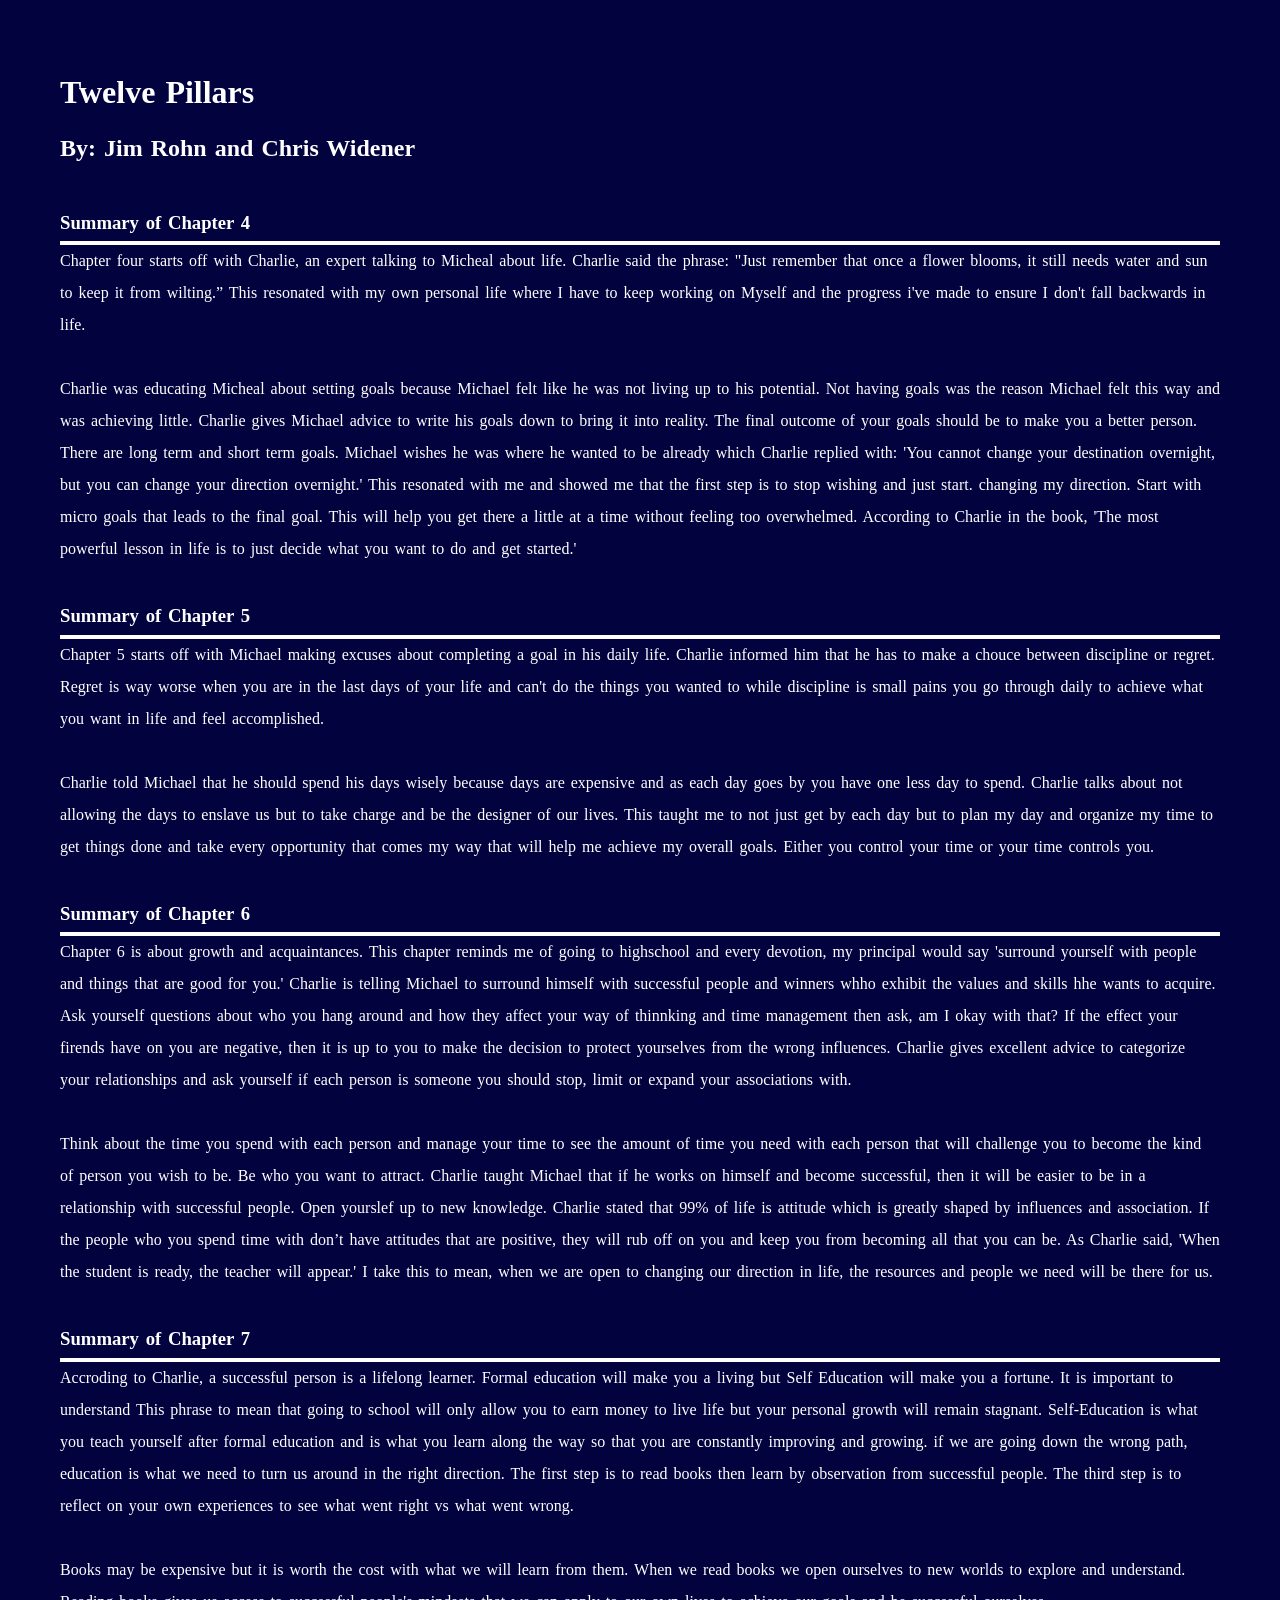
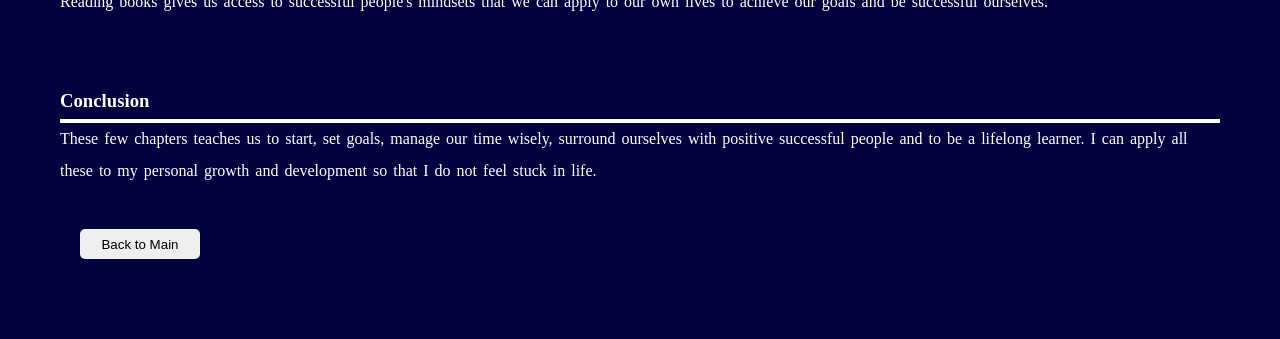
==== Codes/Personaldev.html @ e79ce00d "Add files via upload" ====
<!DOCTYPE html>
<html lang="en">
<head>
    <meta charset="UTF-8">
    <meta name="viewport" content="width=device-width, initial-scale=1.0">
    <title>Personal Development</title>
    <link rel="stylesheet" href="/style.css">
</head>
<body class="twelveP">
    <h1>
        Twelve Pillars
    </h1>
    <h2>By: Jim Rohn and Chris Widener</h2>
    <br>

    <section>
        <h3>Summary of Chapter 4</h3>
        <hr>
        <p>
            Chapter four starts off with Charlie, an expert talking to Micheal about life.
            Charlie said the phrase: "Just remember 
            that once a flower blooms, it still needs water and sun to 
            keep it from wilting.” This resonated with my own personal life where I have to keep working on Myself
            and the progress i've made to ensure I don't fall backwards in life.
        </p>
        <br>
        <p>
            Charlie was educating Micheal about setting goals because Michael felt like he was not living up to his potential.
            Not having goals was the reason Michael felt this way and was achieving little. Charlie gives Michael advice to write his goals down to bring it into reality. 
            The final outcome of your goals should be to make you a better person. There are long term and short term goals. Michael wishes he was where he wanted to be already which Charlie replied 
            with: 'You cannot change your destination overnight, but you can change your direction overnight.' This resonated with me and showed me that the first step is to stop wishing and just start.
            changing my direction. Start with micro goals that leads to the final goal. This will help you get there a little at a time without feeling too overwhelmed. According to Charlie in the book, 'The most powerful lesson in life is to
            just decide what you want to do and get started.'
        </p>
    </section>
    <br>

    <section>
        <h3>Summary of Chapter 5</h3>
        <hr>
        <p>
            Chapter 5 starts off with Michael making excuses about completing a goal in his daily life.
            Charlie informed him that he has to make a chouce between discipline or regret. Regret is way worse 
            when you are in the last days of your life and can't do the things you wanted to while discipline is small pains you go through
            daily to achieve what you want in life and feel accomplished.
        </p>
        <br>

        <p>
            Charlie told Michael that he should spend his days wisely because days are expensive and as each day goes by you have one less day to spend.
            Charlie talks about not allowing the days to enslave us but to take charge and be the designer of our lives. This taught me to not just get by each day 
            but to plan my day and organize my time to get things done and take every opportunity that comes my way that will help me achieve my overall goals. Either you control your time 
            or your time controls you.
        </p>
    </section>

    <br>
    
    <section>
        <h3>Summary of Chapter 6</h3>
        <hr>
        <p>
            Chapter 6 is about growth and acquaintances. This chapter reminds me of going to highschool and every devotion, my principal would say 'surround 
            yourself with people and things that are good for you.' Charlie is telling Michael to surround himself with successful people and winners whho exhibit the values and skills hhe wants to acquire.
            Ask yourself questions about who you hang around and how they affect your way of thinnking and time management then ask, am I okay with that? If the effect your firends have on you are negative, then it is up to you to make the decision to protect yourselves from the wrong influences. 
            Charlie gives excellent advice to categorize your relationships and ask yourself if each person is someone you should stop, limit or expand your associations with.
        </p>
        <br>
        <p>
            Think about the time you spend with each person and manage your time to see the amount of time you need with each person that will challenge you 
            to become the kind of person you wish to be. Be who you want to attract. Charlie taught Michael that if he works on himself and become successful, then it will be easier to be in a relationship with successful people. 
            Open yourslef up to new knowledge. Charlie stated that 99% of life is attitude which is greatly shaped by influences and association. If the people who you spend time with don’t have attitudes that are positive, they will rub off 
            on you and keep you from becoming all that you can be. As Charlie said, 'When the student is ready, the teacher will appear.' I take this to mean, when we are open to changing our direction in life, the resources and people we need will be there for us.
        </p>
    </section>
    
    <br>

    <section>
        <h3>Summary of Chapter 7</h3>
        <hr>
        <p>
            Accroding to Charlie, a successful person is a lifelong learner. Formal education will make you a living but Self Education will make you a fortune. It is important to understand 
            This phrase to mean that going to school will only allow you to earn money to live life but your personal growth will remain stagnant. Self-Education is what you teach yourself after formal education 
            and is what you learn along the way so that you are constantly improving and growing. if we are going down the wrong path, education is what we need to turn us around in the right direction. The first step is to read books 
            then learn by observation from successful people. The third step is to reflect on your own experiences to see what went right vs what went wrong.
        </p>
        <br>
        <p>
            Books may be expensive but it is worth the cost with what we will learn from them. When we read books we open ourselves to new worlds to explore and understand. Reading books gives us access to successful people's mindsets that we can apply 
            to our own lives to achieve our goals and be successful ourselves.
        </p>
    </section>
    <br> <br>
    <section>
        <h3>Conclusion</h3>
        <hr>
        These few chapters teaches us to start, set goals, manage our time wisely, surround ourselves with positive successful people and to be a lifelong learner.
        I can apply all these to my personal growth and development so that I do not feel stuck in life. 
    </section>

    <br>
    <a href="Index.html"><button>Back to Main</button></a>

</body>
</html>
---- style.css ----
:root{
    --bg-color: rgb(2, 2, 63);
    --text-color: #fff;
    --accent-color: aqua;
    --font: 'Times New Roman', Times, serif;
}

*{
    margin: 0px;
    border: 0px;
    padding: 0px;
}

header{
    padding: 10px;
    box-shadow: 2px 1px 10px rgb(3, 20,23);
    position: sticky;
    background-color: var(--bg-color);
    font-family: var(--font);
    top: 0;
    text-align: center;
    margin-bottom: 30px;
}
hr{
    border: 2px solid white;
}

:target{
    scroll-margin-top: 100px; 
}

body{
    background-color: var(--bg-color);
    color: var(--text-color);
    font-family: var(--body-font);
    margin: 10px;
}

/*picture*/
#home{
    display: flex;
    column-gap: 40px;
    margin-left: 20px;
    margin-top: 60px;
}

/*Name and title*/
.content{
    display: flex;
    flex-direction: column;
    justify-content: center;
    font-style: italic;
    font-stretch: ultra-expanded;
    font-size: x-large;
}

/*Navigation*/
.flex_container {
    display: flex;
    flex-direction: row;
    padding-top: 30px;
    justify-content: space-evenly;
}

nav img{
    width: 50px;
}

/*Call to action button*/
button{
    cursor: pointer;
    border-radius: 5px;
    width: 120px;
    height: 30px;
    margin-left: 20px;
    margin-top: 10px;
    margin-bottom: 20px;
    transition: ease;
}

table img{
    width: 30%;
    transition: border 0.3s ease-in-out;
}

table img:hover{
    border: 5px solid blue;
}

/*Call to action button when clicked*/
button:active{
    background-color: gray;
}

/*Socials*/
footer{
    height: 20px;
    position: sticky;
    bottom: 0;
}

.hero{
    margin: 20px;
    padding: 10px;
    line-height: 1.8;
}

/*contents of the about me information*/
.article{
    margin: 20px;
    background-color: aliceblue;
    color: black;
    padding: 10px;
    border: solid 4px rgb(7, 107, 248);
    line-height: 1.8;
}

/*Hyperlink tags*/
a{
    color: var(--text-color);
    text-decoration: none;
    transition: color 0.3s ease;
}

a:hover{
    color: var(--accent-color);
}

.vision{
    display: flex;
    justify-content: space-evenly;
    gap: 10%;
    line-height: 2;
}

.twelveP{
    font-family: Georgia, 'Times New Roman', Times, serif;
    line-height: 2;
    padding: 20px;
    margin: 40px;
    word-spacing: 2px;
}

@media (max-width:600px) {
    *{
        font-size: 20px;
    }
    :target{
    scroll-margin-top: 150px; 
    }
    #home{
        flex-direction: column;
        align-items: center;
    }
    .flex_container, .vision {
        flex-direction: column;
    }
    button{
        font-size: 10px;
    }

}

@media (max-width: 950px) {
    *{
        font-size: 15px;
    }
    .vision{
        margin: 10px;
    }
}
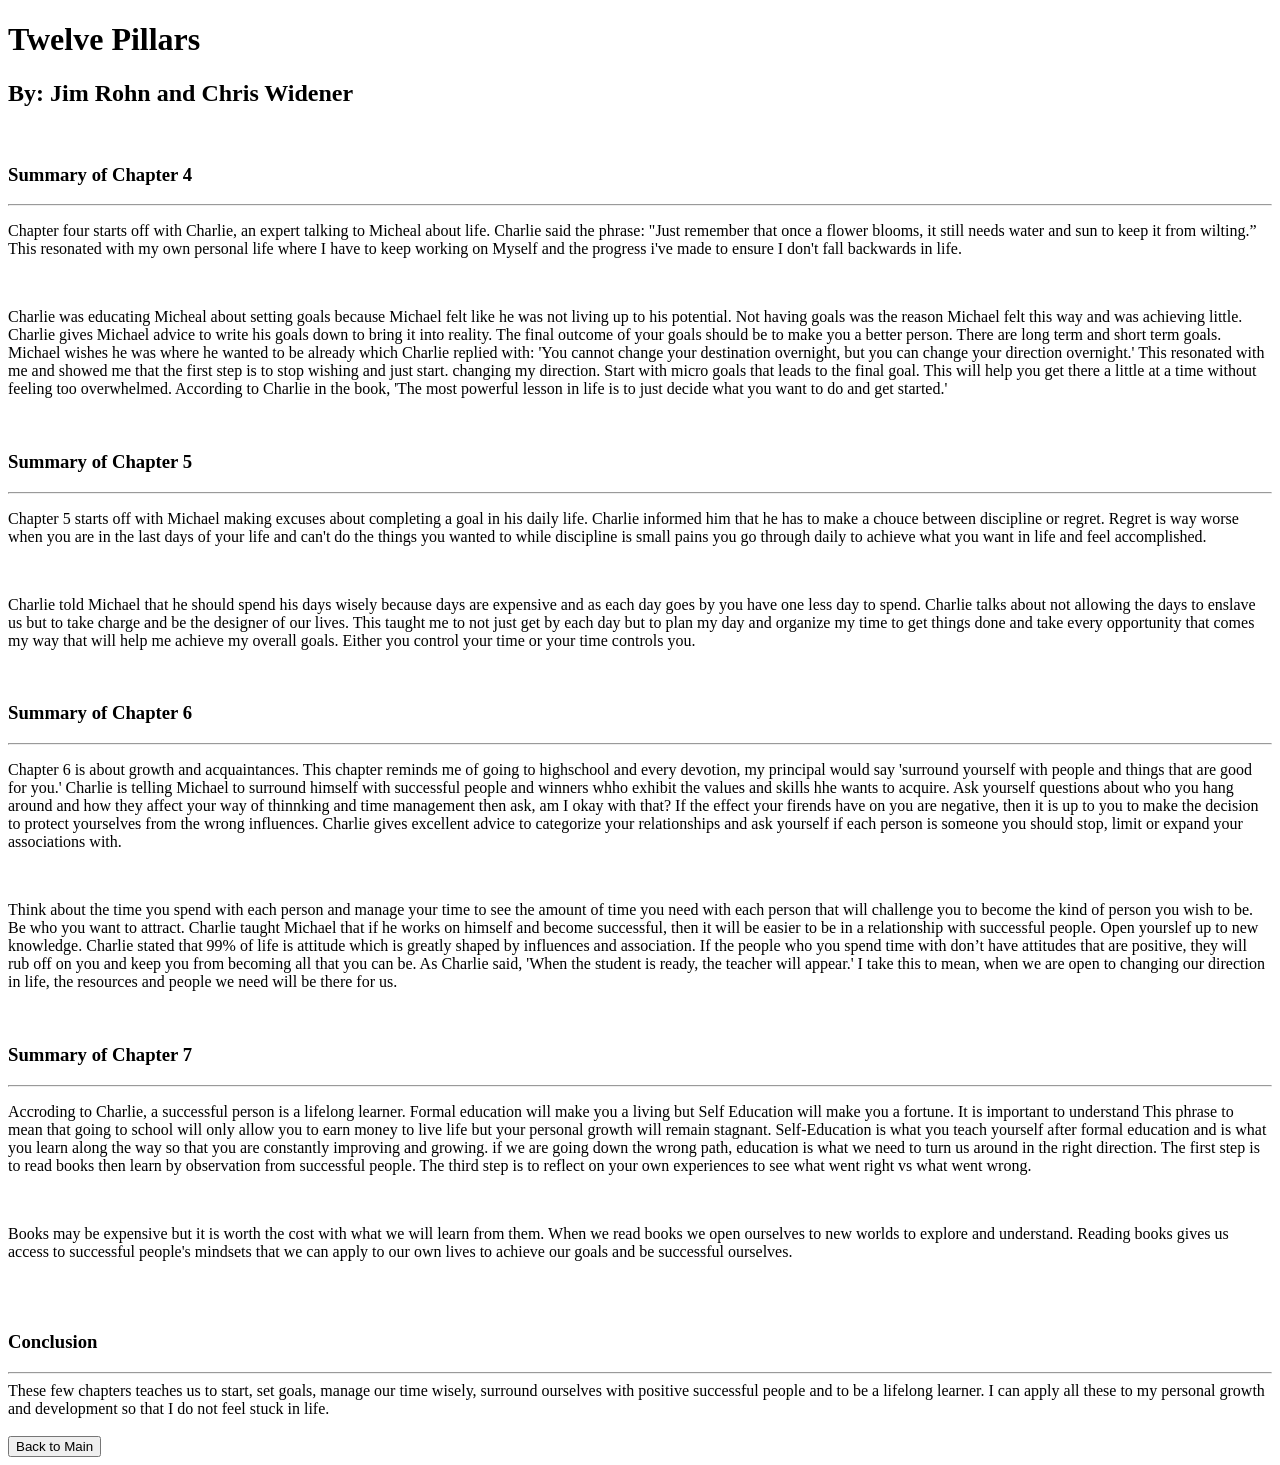
==== commit a24d1f1d: "Update Personaldev.html" ====
--- a/Codes/Personaldev.html
+++ b/Codes/Personaldev.html
@@ -4,7 +4,7 @@
     <meta charset="UTF-8">
     <meta name="viewport" content="width=device-width, initial-scale=1.0">
     <title>Personal Development</title>
-    <link rel="stylesheet" href="/style.css">
+    <link rel="stylesheet" href="..style.css">
 </head>
 <body class="twelveP">
     <h1>
@@ -103,4 +103,5 @@
     <a href="Index.html"><button>Back to Main</button></a>
 
 </body>
-</html>+
+</html>
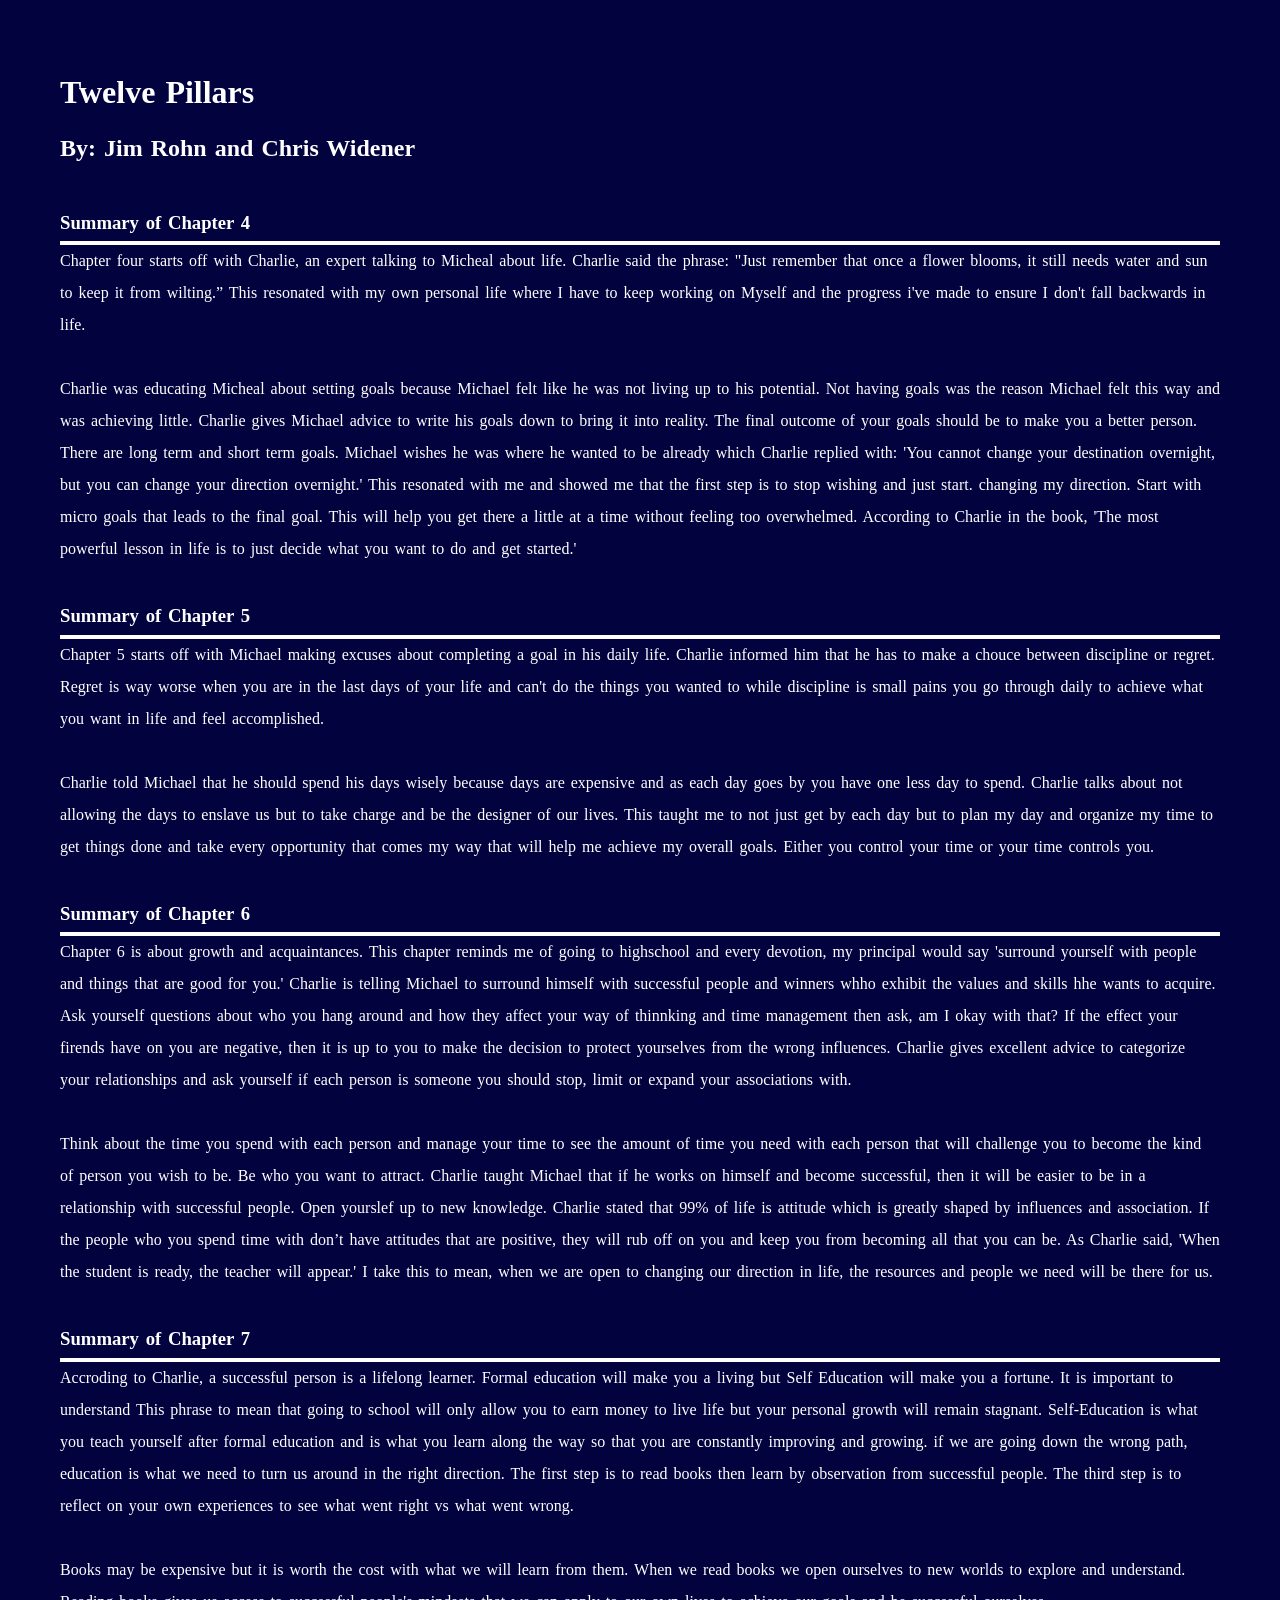
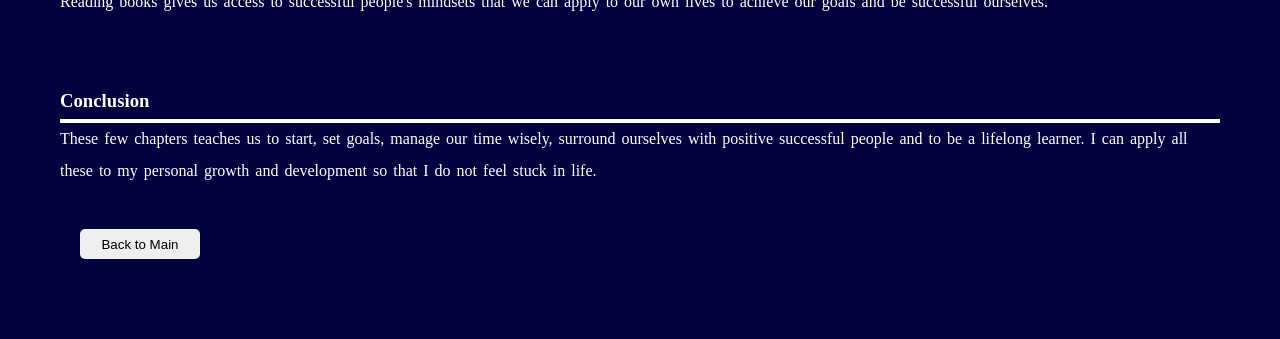
==== commit 9b03147e: "Update Personaldev.html" ====
--- a/Codes/Personaldev.html
+++ b/Codes/Personaldev.html
@@ -4,7 +4,7 @@
     <meta charset="UTF-8">
     <meta name="viewport" content="width=device-width, initial-scale=1.0">
     <title>Personal Development</title>
-    <link rel="stylesheet" href="..style.css">
+    <link rel="stylesheet" href="../style.css">
 </head>
 <body class="twelveP">
     <h1>
@@ -105,3 +105,5 @@
 </body>
 
 </html>
+
+
--- a/style.css
+++ b/style.css
@@ -0,0 +1,171 @@
+:root{
+    --bg-color: rgb(2, 2, 63);
+    --text-color: #fff;
+    --accent-color: aqua;
+    --font: 'Times New Roman', Times, serif;
+}
+
+*{
+    margin: 0px;
+    border: 0px;
+    padding: 0px;
+}
+
+header{
+    padding: 10px;
+    box-shadow: 2px 1px 10px rgb(3, 20,23);
+    position: sticky;
+    background-color: var(--bg-color);
+    font-family: var(--font);
+    top: 0;
+    text-align: center;
+    margin-bottom: 30px;
+}
+hr{
+    border: 2px solid white;
+}
+
+:target{
+    scroll-margin-top: 100px; 
+}
+
+body{
+    background-color: var(--bg-color);
+    color: var(--text-color);
+    font-family: var(--body-font);
+    margin: 10px;
+}
+
+/*picture*/
+#home{
+    display: flex;
+    column-gap: 40px;
+    margin-left: 20px;
+    margin-top: 60px;
+}
+
+/*Name and title*/
+.content{
+    display: flex;
+    flex-direction: column;
+    justify-content: center;
+    font-style: italic;
+    font-stretch: ultra-expanded;
+    font-size: x-large;
+}
+
+/*Navigation*/
+.flex_container {
+    display: flex;
+    flex-direction: row;
+    padding-top: 30px;
+    justify-content: space-evenly;
+}
+
+nav img{
+    width: 50px;
+}
+
+/*Call to action button*/
+button{
+    cursor: pointer;
+    border-radius: 5px;
+    width: 120px;
+    height: 30px;
+    margin-left: 20px;
+    margin-top: 10px;
+    margin-bottom: 20px;
+    transition: ease;
+}
+
+table img{
+    width: 30%;
+    transition: border 0.3s ease-in-out;
+}
+
+table img:hover{
+    border: 5px solid blue;
+}
+
+/*Call to action button when clicked*/
+button:active{
+    background-color: gray;
+}
+
+/*Socials*/
+footer{
+    height: 20px;
+    position: sticky;
+    bottom: 0;
+}
+
+.hero{
+    margin: 20px;
+    padding: 10px;
+    line-height: 1.8;
+}
+
+/*contents of the about me information*/
+.article{
+    margin: 20px;
+    background-color: aliceblue;
+    color: black;
+    padding: 10px;
+    border: solid 4px rgb(7, 107, 248);
+    line-height: 1.8;
+}
+
+/*Hyperlink tags*/
+a{
+    color: var(--text-color);
+    text-decoration: none;
+    transition: color 0.3s ease;
+}
+
+a:hover{
+    color: var(--accent-color);
+}
+
+.vision{
+    display: flex;
+    justify-content: space-evenly;
+    gap: 10%;
+    line-height: 2;
+}
+
+.twelveP{
+    font-family: Georgia, 'Times New Roman', Times, serif;
+    line-height: 2;
+    padding: 20px;
+    margin: 40px;
+    word-spacing: 2px;
+}
+
+@media (max-width:600px) {
+    *{
+        font-size: 20px;
+    }
+    :target{
+    scroll-margin-top: 150px; 
+    }
+    #home{
+        flex-direction: column;
+        align-items: center;
+    }
+    .flex_container, .vision {
+        flex-direction: column;
+    }
+    button{
+        font-size: 10px;
+    }
+
+}
+
+@media (max-width: 950px) {
+    *{
+        font-size: 15px;
+    }
+    .vision{
+        margin: 10px;
+    }
+}
